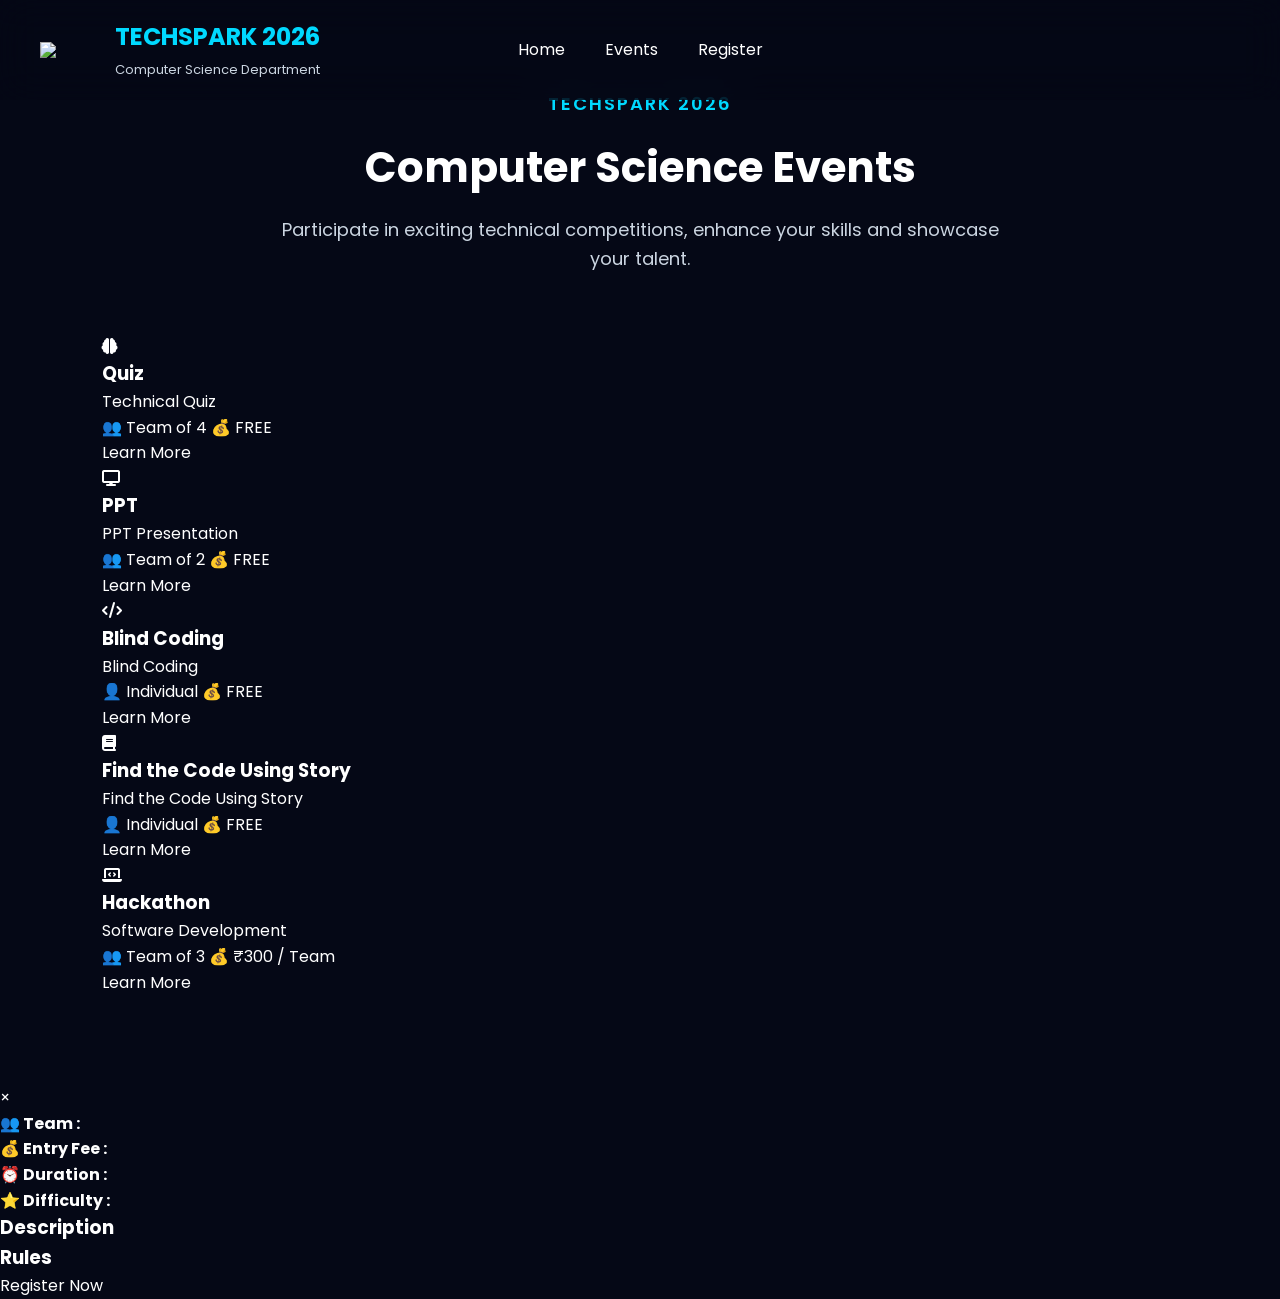
==== events.html @ df0a5ea8 "fix the registration page alignment" ====
<!DOCTYPE html>
<html lang="en">

<head>

    <meta charset="UTF-8">
    <meta name="viewport" content="width=device-width, initial-scale=1.0">

<title>TechSpark 2026 | Events</title>

    <!-- Google Font -->

    <link href="https://fonts.googleapis.com/css2?family=Poppins:wght@300;400;500;600;700&display=swap" rel="stylesheet">

    <!-- Font Awesome -->

    <link rel="stylesheet"
        href="https://cdnjs.cloudflare.com/ajax/libs/font-awesome/6.7.2/css/all.min.css">

    <!-- CSS -->

    <link rel="stylesheet" href="css/style.css">
    <link rel="stylesheet" href="css/events.css">

</head>

<body>

    <!-- ================= NAVBAR ================= -->

    <header>

        <nav class="navbar">

            <div class="logo">

                <img src="images/logo/logo.png">

                <div class="logo-text">

                    <h2>TECHSPARK 2026</h2>

                    <span>Computer Science Department</span>

                </div>

            </div>

            <ul class="nav-links">

    <li><a href="index.html">Home</a></li>

    <li><a href="events.html" class="active">Events</a></li>

    <li><a href="registration.html">Register</a></li>

</ul>

        </nav>

    </header>

    <!-- ================= EVENTS ================= -->

    <section class="events">

        <div class="section-title">

            <span>TECHSPARK 2026</span>

            <h2>Computer Science Events</h2>

            <p>

                Participate in exciting technical competitions,
                enhance your skills and showcase your talent.

            </p>

        </div>

  <div class="event-grid">

    <!-- Card 1 -->

    <div class="event-card">

        <div class="event-icon">

            <i class="fa-solid fa-brain"></i>

        </div>

        <h3>Quiz</h3>

        <p>Technical Quiz</p>

        <div class="event-info">

            <span>👥 Team of 4</span>

            <span>💰 FREE</span>

        </div>

        <a href="#" class="learn-btn">

            Learn More

        </a>

    </div>


    <!-- Card 2 -->

    <div class="event-card">

        <div class="event-icon">

            <i class="fa-solid fa-display"></i>

        </div>

        <h3>PPT</h3>

        <p>PPT Presentation</p>

        <div class="event-info">

            <span>👥 Team of 2</span>

            <span>💰 FREE</span>

        </div>

        <a href="#" class="learn-btn">

            Learn More

        </a>

    </div>


    <!-- Card 3 -->

    <div class="event-card">

        <div class="event-icon">

            <i class="fa-solid fa-code"></i>

        </div>

        <h3>Blind Coding</h3>

        <p>Blind Coding</p>

        <div class="event-info">

            <span>👤 Individual</span>

            <span>💰 FREE</span>

        </div>

        <a href="#" class="learn-btn">

            Learn More

        </a>

    </div>


    <!-- Card 4 -->

    <div class="event-card">

        <div class="event-icon">

            <i class="fa-solid fa-book"></i>

        </div>

        <h3>Find the Code Using Story</h3>

        <p>Find the Code Using Story</p>

        <div class="event-info">

            <span>👤 Individual</span>

            <span>💰 FREE</span>

        </div>

        <a href="#" class="learn-btn">

            Learn More

        </a>

    </div>


    <!-- Card 5 -->

    <div class="event-card">

        <div class="event-icon">

            <i class="fa-solid fa-laptop-code"></i>

        </div>

        <h3>Hackathon</h3>

        <p>Software Development</p>

        <div class="event-info">

            <span>👥 Team of 3</span>

            <span>💰 ₹300 / Team</span>

        </div>

        <a href="#" class="learn-btn">

            Learn More

        </a>

    </div>

</div>

    </section>
   <!-- ================= EVENT MODAL ================= -->

<div class="event-modal" id="eventModal">

    <div class="modal-content">

        <span class="close-btn" id="closeModal">&times;</span>

        <h2 id="modalTitle"></h2>

        <h4 id="modalSubtitle"></h4>

        <div class="modal-info">

            <p><strong>👥 Team :</strong> <span id="modalMembers"></span></p>

            <p><strong>💰 Entry Fee :</strong> <span id="modalFee"></span></p>

            <p><strong>⏰ Duration :</strong> <span id="modalDuration"></span></p>

            <p><strong>⭐ Difficulty :</strong> <span id="modalDifficulty"></span></p>

        </div>

        <h3>Description</h3>

        <p id="modalDescription"></p>

        <h3>Rules</h3>

        <ul id="modalRules"></ul>

        <div class="modal-buttons">

            <a href="registration.html" class="register-modal-btn">

                Register Now

            </a>

        </div>

    </div>

</div> 
<script src="js/events.js"></script>
</body>

</html>
---- css/style.css ----
/* =====================================================
   TECHSPARK  2026
   PART 1 - GLOBAL STYLES
===================================================== */

*{
    margin:0;
    padding:0;
    box-sizing:border-box;
}

html{
    scroll-behavior:smooth;
}

body{

    font-family:'Poppins',sans-serif;

    background:#050816;

    color:#ffffff;

    overflow-x:hidden;

    line-height:1.6;

}

img{

    max-width:100%;

    display:block;

}

a{

    text-decoration:none;

    color:inherit;

}

ul{

    list-style:none;

}

section{

    width:100%;

    padding:90px 8%;

}

.container{

    width:100%;

    max-width:1300px;

    margin:auto;

}

/* Scrollbar */

::-webkit-scrollbar{

    width:10px;

}

::-webkit-scrollbar-track{

    background:#050816;

}

::-webkit-scrollbar-thumb{

    background:#00d9ff;

    border-radius:50px;

}

/* Progress Bar */

#progressBar{

    position:fixed;

    top:0;

    left:0;

    width:0%;

    height:4px;

    background:#00d9ff;

    z-index:99999;

}

/* ===========================
   NAVBAR
=========================== */

header{

    position:fixed;

    top:0;

    left:0;

    width:100%;

    z-index:9999;

    backdrop-filter:blur(18px);

    background:rgba(5,8,22,.72);

}

.navbar{

    max-width:1400px;

    margin:auto;

    padding:18px 40px;

    display:grid;

    grid-template-columns:320px 1fr 320px;

    align-items:center;

}

.logo{

    display:flex;

    align-items:center;

    gap:15px;

}

.logo img{

    width:60px;

}

.logo-text h2{

    font-size:24px;

    color:#00d9ff;

}

.logo-text span{

    font-size:13px;

    color:#cbd5e1;

}

.nav-links{

    display:flex;

    justify-content:center;

    align-items:center;

    gap:40px;

    list-style:none;

    margin:0;

    padding:0;

}

.nav-links a{

    color:#ffffff;

    transition:.3s;

}

.nav-links a:hover{

    color:#00d9ff;

}

.nav-actions{

    display:flex;

    align-items:center;

    gap:15px;

}

.register-btn{

    background:#00d9ff;

    color:#050816;

    padding:12px 24px;

    border-radius:40px;

    font-weight:600;

    transition:.3s;

}

.register-btn:hover{

    transform:translateY(-3px);

    box-shadow:0 0 20px rgba(0,217,255,.5);

}
/* =====================================================
   PART 2 - HERO SECTION
===================================================== */

.hero{

    min-height:100vh;

    display:flex;

    flex-direction:column;

    justify-content:center;

    align-items:center;

    text-align:center;

    position:relative;

    overflow:hidden;

    padding:140px 20px 80px;

    background:
    radial-gradient(circle at top,#0b1b45 0%,#050816 70%);

}

/* Floating Particles */

.particles{

    position:absolute;

    inset:0;

    overflow:hidden;

    pointer-events:none;

}

.particles span{

    position:absolute;

    width:6px;

    height:6px;

    border-radius:50%;

    background:#00d9ff;

    opacity:.6;

    animation:floatParticle 12s linear infinite;

}

.particles span:nth-child(1){top:10%;left:10%;}
.particles span:nth-child(2){top:20%;left:80%;}
.particles span:nth-child(3){top:70%;left:15%;}
.particles span:nth-child(4){top:80%;left:70%;}
.particles span:nth-child(5){top:35%;left:40%;}
.particles span:nth-child(6){top:60%;left:55%;}
.particles span:nth-child(7){top:15%;left:60%;}
.particles span:nth-child(8){top:55%;left:90%;}
.particles span:nth-child(9){top:85%;left:30%;}
.particles span:nth-child(10){top:40%;left:5%;}

@keyframes floatParticle{

    0%{

        transform:translateY(0) scale(1);

        opacity:.2;

    }

    50%{

        opacity:1;

    }

    100%{

        transform:translateY(-120px) scale(1.8);

        opacity:0;

    }

}

/* Hero Content */

.hero-content{

    width:100%;

    max-width:900px;

    margin:auto;

    display:flex;

    flex-direction:column;

    justify-content:center;

    align-items:center;

    position:relative;

    z-index:2;

    animation:heroFade 1.2s ease;

}

@keyframes heroFade{

    from{

        opacity:0;

        transform:translateY(50px);

    }

    to{

        opacity:1;

        transform:translateY(0);

    }

}

/* Badge */

.badge{

    display:inline-flex;

    align-items:center;

    gap:10px;

    padding:10px 22px;

    border-radius:40px;

    background:rgba(0,217,255,.12);

    border:1px solid rgba(0,217,255,.35);

    color:#00d9ff;

    margin-bottom:25px;

}

/* Heading */

.hero-content h1{

    font-size:clamp(52px,8vw,95px);

    font-weight:800;

    line-height:1.05;

    margin-bottom:18px;

}

.hero-content h1 span{

    color:#00d9ff;

}

.hero-content h3{

    font-size:26px;

    color:#cbd5e1;

    margin-bottom:20px;

}

.hero-content p{

    max-width:750px;

    font-size:20px;

    color:#d1d5db;

    margin-bottom:35px;

}

/* Buttons */

.hero-buttons{

    display:flex;

    gap:20px;

    flex-wrap:wrap;

    justify-content:center;

}

.btn-primary{

    background:#00d9ff;

    color:#050816;

    padding:15px 34px;

    border-radius:50px;

    font-weight:700;

    transition:.3s;

}

.btn-primary:hover{

    transform:translateY(-5px);

}

.btn-secondary{

    border:2px solid #00d9ff;

    color:#00d9ff;

    padding:15px 34px;

    border-radius:50px;

    transition:.3s;

}

.btn-secondary:hover{

    background:#00d9ff;

    color:#050816;

}
/* =====================================================
   PART 3 - COUNTDOWN
===================================================== */

.countdown-container{

    width:100%;

    display:flex;

    flex-direction:column;

    justify-content:center;

    align-items:center;

    margin-top:50px;

    position:relative;

    z-index:2;

}

.countdown-container h3{

    color:#00d9ff;

    font-size:20px;

    letter-spacing:3px;

    margin-bottom:25px;

    text-transform:uppercase;

}

.countdown{

    display:flex;

    justify-content:center;

    align-items:center;

    gap:25px;

    flex-wrap:wrap;

}

.time-box{

    width:140px;

    height:140px;

    display:flex;

    flex-direction:column;

    justify-content:center;

    align-items:center;

    border-radius:22px;

    background:rgba(255,255,255,.06);

    border:1px solid rgba(0,217,255,.25);

    backdrop-filter:blur(15px);

    transition:.35s;

    box-shadow:0 0 25px rgba(0,217,255,.08);

}

.time-box:hover{

    transform:translateY(-10px);

    box-shadow:0 0 30px rgba(0,217,255,.35);

    border-color:#00d9ff;

}

.time-box span{

    font-size:54px;

    font-weight:700;

    color:#00d9ff;

    line-height:1;

}

.time-box small{

    margin-top:10px;

    font-size:15px;

    color:#d1d5db;

    letter-spacing:1px;

}

/* Mobile */

@media(max-width:768px){

    .countdown{

        gap:15px;

    }

    .time-box{

        width:100px;

        height:100px;

    }

    .time-box span{

        font-size:36px;

    }

}
/* =====================================================
   PART 4 - LEADERSHIP & COORDINATORS
===================================================== */

.section-title{

    text-align:center;

    margin-bottom:60px;

}

.section-title span{

    color:#00d9ff;

    font-size:18px;

    font-weight:600;

    letter-spacing:2px;

    text-transform:uppercase;

}

.section-title h2{

    font-size:42px;

    margin:15px 0;

    color:#ffffff;

}

.section-title p{

    max-width:750px;

    margin:auto;

    color:#cbd5e1;

    font-size:18px;

}

/* ================= LEADERSHIP ================= */

.leadership{

    padding:100px 8%;

}

.leadership-grid{

    display:grid;

    grid-template-columns:repeat(auto-fit,minmax(280px,1fr));

    gap:35px;

}

.leader-card{

    background:rgba(255,255,255,.05);

    border:1px solid rgba(255,255,255,.08);

    border-radius:24px;

    padding:30px;

    text-align:center;

    backdrop-filter:blur(16px);

    transition:.35s;

}

.leader-card:hover{

    transform:translateY(-10px);

    border-color:#00d9ff;

    box-shadow:0 0 35px rgba(0,217,255,.20);

}

.leader-card img{

    width:140px;

    height:140px;

    border-radius:50%;

    object-fit:cover;

    margin:auto;

    border:4px solid #00d9ff;

}

.leader-card h3{

    margin-top:20px;

    font-size:24px;

}

.leader-card h4{

    color:#00d9ff;

    margin:8px 0;

}

.leader-card p{

    color:#cbd5e1;

}

/* ================= COORDINATORS ================= */

.coordinators{

    padding:100px 8%;

}

.coordinator-grid{

    display:grid;

    grid-template-columns:repeat(auto-fit,minmax(260px,1fr));

    gap:30px;

}

.coordinator-card{

    background:rgba(255,255,255,.05);

    border-radius:22px;

    padding:30px;

    text-align:center;

    border:1px solid rgba(255,255,255,.08);

    transition:.35s;

}

.coordinator-card:hover{

    transform:translateY(-10px);

    border-color:#00d9ff;

    box-shadow:0 0 30px rgba(0,217,255,.18);

}

.card-top{

    width:80px;

    height:80px;

    margin:auto;

    border-radius:50%;

    display:flex;

    justify-content:center;

    align-items:center;

    background:#00d9ff;

    color:#050816;

    font-size:34px;

    margin-bottom:20px;

}

.coordinator-card h3{

    font-size:24px;

}

.coordinator-card h4{

    color:#00d9ff;

    margin:10px 0;

}

.call-btn,
.whatsapp-btn{

    display:block;

    margin-top:15px;

    padding:12px;

    border-radius:40px;

    font-weight:600;

    transition:.3s;

}

.call-btn{

    background:#00d9ff;

    color:#050816;

}

.whatsapp-btn{

    background:#25D366;

    color:#fff;

}

.call-btn:hover,
.whatsapp-btn:hover{

    transform:scale(1.05);

}
/* =====================================================
   PART 5 - ADMINISTRATION & STATISTICS
===================================================== */

/* ===========================
   ADMINISTRATION
=========================== */

.administration{

    padding:100px 8%;

}

.admin-grid{

    display:grid;

    grid-template-columns:repeat(auto-fit,minmax(300px,1fr));

    gap:35px;

}

.admin-card{

    background:rgba(255,255,255,.05);

    backdrop-filter:blur(18px);

    border:1px solid rgba(255,255,255,.08);

    border-radius:25px;

    text-align:center;

    padding:30px;

    transition:.35s;

}

.admin-card:hover{

    transform:translateY(-10px);

    border-color:#00d9ff;

    box-shadow:0 0 35px rgba(0,217,255,.20);

}

.admin-card img{

    width:160px;

    height:160px;

    object-fit:cover;

    border-radius:50%;

    border:4px solid #00d9ff;

    margin:auto;

}

.admin-card h3{

    margin-top:20px;

    font-size:26px;

}

.admin-card h4{

    margin:8px 0;

    color:#00d9ff;

}

.admin-card p{

    color:#cbd5e1;

}

/* ===========================
   STATISTICS
=========================== */

.stats-section{

    padding:100px 8%;

}

.stats-grid{

    display:grid;

    grid-template-columns:repeat(auto-fit,minmax(220px,1fr));

    gap:30px;

}

.stat-card{

    background:rgba(255,255,255,.05);

    border-radius:25px;

    padding:35px;

    text-align:center;

    border:1px solid rgba(255,255,255,.08);

    backdrop-filter:blur(18px);

    transition:.35s;

}

.stat-card:hover{

    transform:translateY(-10px);

    border-color:#00d9ff;

    box-shadow:0 0 35px rgba(0,217,255,.18);

}

.stat-card h2{

    font-size:52px;

    color:#00d9ff;

    margin-bottom:12px;

}

.stat-card p{

    font-size:18px;

    color:#d1d5db;

}

.plus{

    color:#00d9ff;

}
/* =====================================================
   PART 6 - FOOTER + ANIMATIONS + RESPONSIVE
===================================================== */

/* ===========================
   FOOTER
=========================== */

footer{

    background:#030712;

    padding:60px 8% 30px;

    text-align:center;

    border-top:1px solid rgba(255,255,255,.08);

}

.footer-logo{

    font-size:34px;

    font-weight:700;

    color:#00d9ff;

    margin-bottom:15px;

}

.footer-text{

    color:#cbd5e1;

    max-width:700px;

    margin:auto;

    margin-bottom:25px;

}

.footer-social{

    display:flex;

    justify-content:center;

    gap:20px;

    margin-bottom:25px;

}

.footer-social a{

    width:50px;

    height:50px;

    border-radius:50%;

    display:flex;

    justify-content:center;

    align-items:center;

    background:rgba(255,255,255,.05);

    color:#00d9ff;

    transition:.3s;

    font-size:20px;

}

.footer-social a:hover{

    background:#00d9ff;

    color:#050816;

    transform:translateY(-5px);

}

.footer-copy{

    color:#94a3b8;

    font-size:15px;

}

/* ===========================
   SCROLL REVEAL
=========================== */

.reveal{

    opacity:0;

    transform:translateY(70px);

    transition:1s ease;

}

.reveal.active{

    opacity:1;

    transform:translateY(0);

}

/* ===========================
   GLOW EFFECT
=========================== */

.glow{

    box-shadow:0 0 25px rgba(0,217,255,.25);

}

/* ===========================
   MOBILE RESPONSIVE
=========================== */

@media(max-width:992px){

    .navbar{

        flex-direction:column;

        gap:20px;

        padding:20px;

    }

    .nav-links{

        flex-wrap:wrap;

        justify-content:center;

    }

    .hero-content h1{

        font-size:56px;

    }

    .hero-content h3{

        font-size:22px;

    }

}

@media(max-width:768px){

    .hero{

        padding-top:170px;

    }

    .hero-content h1{

        font-size:44px;

    }

    .hero-content p{

        font-size:17px;

    }

    .hero-buttons{

        flex-direction:column;

        width:100%;

    }

    .btn-primary,
    .btn-secondary{

        width:100%;

        text-align:center;

    }

    .section-title h2{

        font-size:32px;

    }

}

@media(max-width:480px){

    .hero-content h1{

        font-size:34px;

    }

    .time-box{

        width:85px;

        height:85px;

    }

    .time-box span{

        font-size:28px;

    }

}
/* =====================================================
   PART 7 - PREMIUM FINISH
===================================================== */

/* ===========================
   CURSOR GLOW
=========================== */

.cursor-glow{

    position:fixed;

    width:25px;

    height:25px;

    border-radius:50%;

    background:rgba(0,217,255,.35);

    pointer-events:none;

    transform:translate(-50%,-50%);

    z-index:99999;

    filter:blur(12px);

    transition:transform .08s linear;

}

/* ===========================
   GLASS EFFECT
=========================== */

.glass{

    background:rgba(255,255,255,.05);

    backdrop-filter:blur(20px);

    border:1px solid rgba(255,255,255,.08);

}

/* ===========================
   CARD HOVER
=========================== */

.leader-card,
.coordinator-card,
.admin-card,
.stat-card,
.time-box{

    transition:
        transform .35s ease,
        box-shadow .35s ease,
        border-color .35s ease;

}

.leader-card:hover,
.coordinator-card:hover,
.admin-card:hover,
.stat-card:hover,
.time-box:hover{

    transform:translateY(-10px) scale(1.02);

    border-color:#00d9ff;

    box-shadow:0 15px 40px rgba(0,217,255,.25);

}

/* ===========================
   BUTTON HOVER
=========================== */

.btn-primary,
.btn-secondary,
.register-btn,
.call-btn,
.whatsapp-btn{

    transition:.35s;

}

.btn-primary:hover,
.register-btn:hover{

    transform:translateY(-5px);

    box-shadow:0 10px 25px rgba(0,217,255,.35);

}

.btn-secondary:hover{

    transform:translateY(-5px);

}

/* ===========================
   FLOATING ANIMATION
=========================== */

@keyframes floating{

    0%{

        transform:translateY(0);

    }

    50%{

        transform:translateY(-10px);

    }

    100%{

        transform:translateY(0);

    }

}

.logo img{

    animation:floating 4s ease-in-out infinite;

}

/* ===========================
   SECTION SPACING
=========================== */

.hero,
.leadership,
.coordinators,
.administration,
.stats-section{

    position:relative;

    z-index:2;

}

/* ===========================
   SELECTION COLOR
=========================== */

::selection{

    background:#00d9ff;

    color:#050816;

}
/* =====================================================
   PART 9 - PREMIUM FINISH
===================================================== */

/* Floating Animation */

@keyframes floating{

    0%{
        transform:translateY(0);
    }

    50%{
        transform:translateY(-10px);
    }

    100%{
        transform:translateY(0);
    }

}

/* Logo */

.logo img{

    animation:floating 4s ease-in-out infinite;

}

/* Section Hover */

.leader-card,
.coordinator-card,
.admin-card,
.stat-card,
.time-box{

    transition:.35s ease;

}

.leader-card:hover,
.coordinator-card:hover,
.admin-card:hover,
.stat-card:hover,
.time-box:hover{

    transform:translateY(-10px);

    box-shadow:0 15px 35px rgba(0,217,255,.25);

}

/* Button Hover */

.register-btn,
.btn-primary,
.btn-secondary,
.call-btn,
.whatsapp-btn{

    transition:.35s;

}

.register-btn:hover,
.btn-primary:hover,
.btn-secondary:hover,
.call-btn:hover,
.whatsapp-btn:hover{

    transform:translateY(-5px);

}

/* Image Zoom */

img{

    transition:.35s;

}

.leader-card img:hover,
.admin-card img:hover{

    transform:scale(1.06);

}

/* Selection */

::selection{

    background:#00d9ff;

    color:#050816;

}
/* ===========================
   FLOATING ACTION BUTTONS
=========================== */

.fab-container{

    position:fixed;

    right:25px;

    bottom:25px;

    display:flex;

    flex-direction:column;

    gap:15px;

    z-index:9999;

}

.fab{

    width:65px;

    height:65px;

    border-radius:50%;

    display:flex;

    justify-content:center;

    align-items:center;

    text-decoration:none;

    color:#fff;

    font-size:28px;

    box-shadow:0 10px 30px rgba(0,0,0,.3);

    transition:.35s;

}

.fab:hover{

    transform:translateY(-6px) scale(1.08);

}

.whatsapp{

    background:#25D366;

}

.call{

    background:#2563eb;

}
/* ===========================
   THEME BUTTON
=========================== */

.theme-btn{

    width:50px;

    height:50px;

    border:none;

    border-radius:50%;

    display:flex;

    justify-content:center;

    align-items:center;

    background:rgba(255,255,255,.08);

    border:1px solid rgba(255,255,255,.15);

    color:#00d9ff;

    cursor:pointer;

    font-size:22px;

    backdrop-filter:blur(10px);

    transition:.35s;

}

.theme-btn:hover{

    background:#00d9ff;

    color:#050816;

    transform:translateY(-3px);

    box-shadow:0 0 20px rgba(0,217,255,.4);

}

/* ===========================
   LIGHT THEME
=========================== */

body.light-theme{

    background:#F8FAFC;

    color:#111827;

}

body.light-theme header{

    background:#ffffff;

}

body.light-theme .hero{

    background:#f5f7fb;

}

body.light-theme .leader-card,
body.light-theme .admin-card,
body.light-theme .coordinator-card,
body.light-theme .stat-card,
body.light-theme .time-box{

    background:#ffffff;

    border:1px solid #E5E7EB;

    box-shadow:0 12px 30px rgba(0,0,0,.08);

}

body.light-theme h1,
body.light-theme h2,
body.light-theme h3,
body.light-theme h4,
body.light-theme h5{

    color:#111827;

}

body.light-theme p,
body.light-theme span,
body.light-theme li{

    color:#475569;

}
body.light-theme .nav-links a{

    color:#111827;

}
/* ===================================
   LIGHT THEME - LEADERSHIP
=================================== */

body.light-theme .section-title span{

    background:#E0F7FF;

    color:#0284C7;

    border:1px solid #7DD3FC;

    padding:8px 18px;

    border-radius:30px;

    font-weight:600;

}

body.light-theme .leader-card h3,
body.light-theme .admin-card h3{

    color:#111827;

}

body.light-theme .leader-card h4,
body.light-theme .admin-card h4{

    color:#0284C7;

}

body.light-theme .leader-card p,
body.light-theme .admin-card p{

    color:#64748B;

}
/* ===================================
   LIGHT THEME - HERO
=================================== */

body.light-theme .hero{

    background:#F8FAFC;

}

body.light-theme .hero-content p{

    color:#475569;

}

body.light-theme .badge{

    background:#E0F7FF;

    color:#0284C7;

    border:1px solid #7DD3FC;

}
/* ===== Light Theme Leadership ===== */

body.light-theme .leadership{

    background:#f8fafc;

}

body.light-theme .leadership .section-title h2{

    color:#111827 !important;

    opacity:1 !important;

}

body.light-theme .leadership .section-title p{

    color:#475569 !important;

    opacity:1 !important;

}

body.light-theme .leadership .section-title span{

    color:#0284c7 !important;

}
/* ===== Light Theme Administration ===== */

body.light-theme .administration{

    background:#f8fafc;

}

body.light-theme .administration .section-title h2{

    color:#111827 !important;

    opacity:1 !important;

}

body.light-theme .administration .section-title p{

    color:#475569 !important;

    opacity:1 !important;

}

body.light-theme .administration .section-title span{

    color:#0284c7 !important;

}
/* ===========================
   LIGHT THEME FIX
=========================== */

body.light-theme .section-title h2{

    color:#111827 !important;

}

body.light-theme .section-title p{

    color:#475569 !important;

}

body.light-theme .section-title span{

    color:#0284c7 !important;

}

body.light-theme .leadership{

    background:#f8fafc !important;

}

body.light-theme .administration{

    background:#f8fafc !important;

}
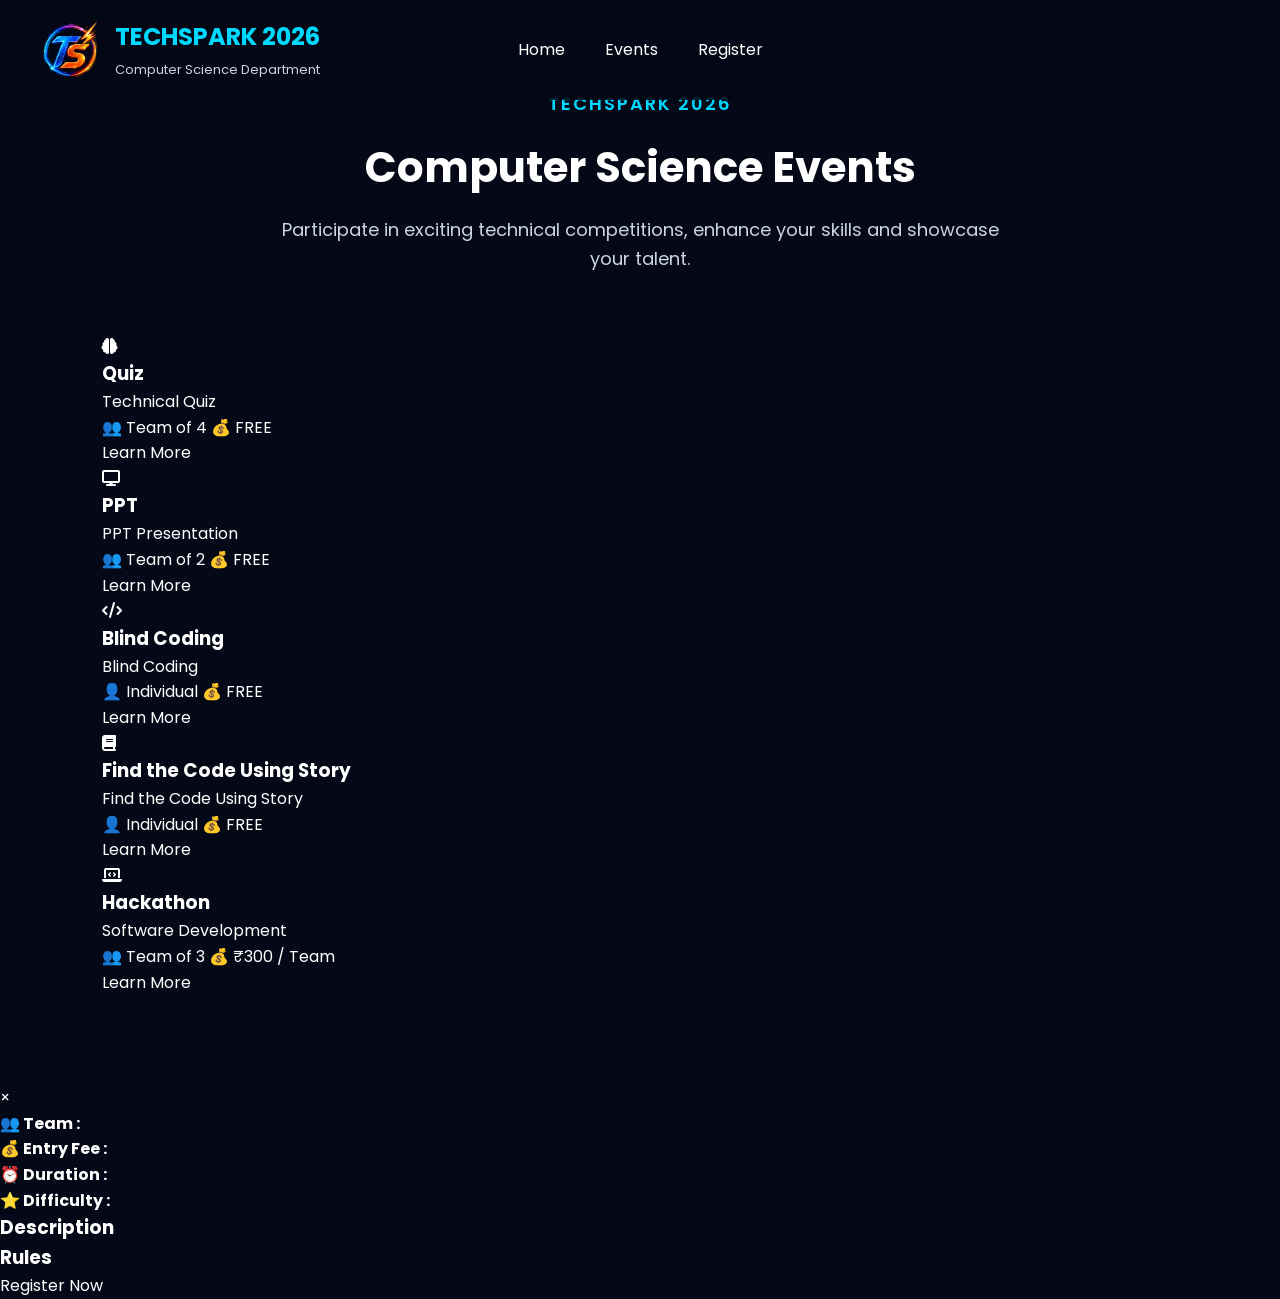
==== commit 640a70ae: "Update TechSpark website" ====
--- a/events.html
+++ b/events.html
@@ -34,7 +34,7 @@
 
             <div class="logo">
 
-                <img src="images/logo/logo.png">
+                <img src="images/leadership/logo.png">
 
                 <div class="logo-text">
 
--- a/css/style.css
+++ b/css/style.css
@@ -603,6 +603,8 @@
 
 .time-box span{
 
+    display:block;
+
     font-size:54px;
 
     font-weight:700;
@@ -611,8 +613,15 @@
 
     line-height:1;
 
-}
-
+    opacity:1;
+
+    visibility:visible;
+
+    animation:none;
+
+    transition:none;
+
+}
 .time-box small{
 
     margin-top:10px;
